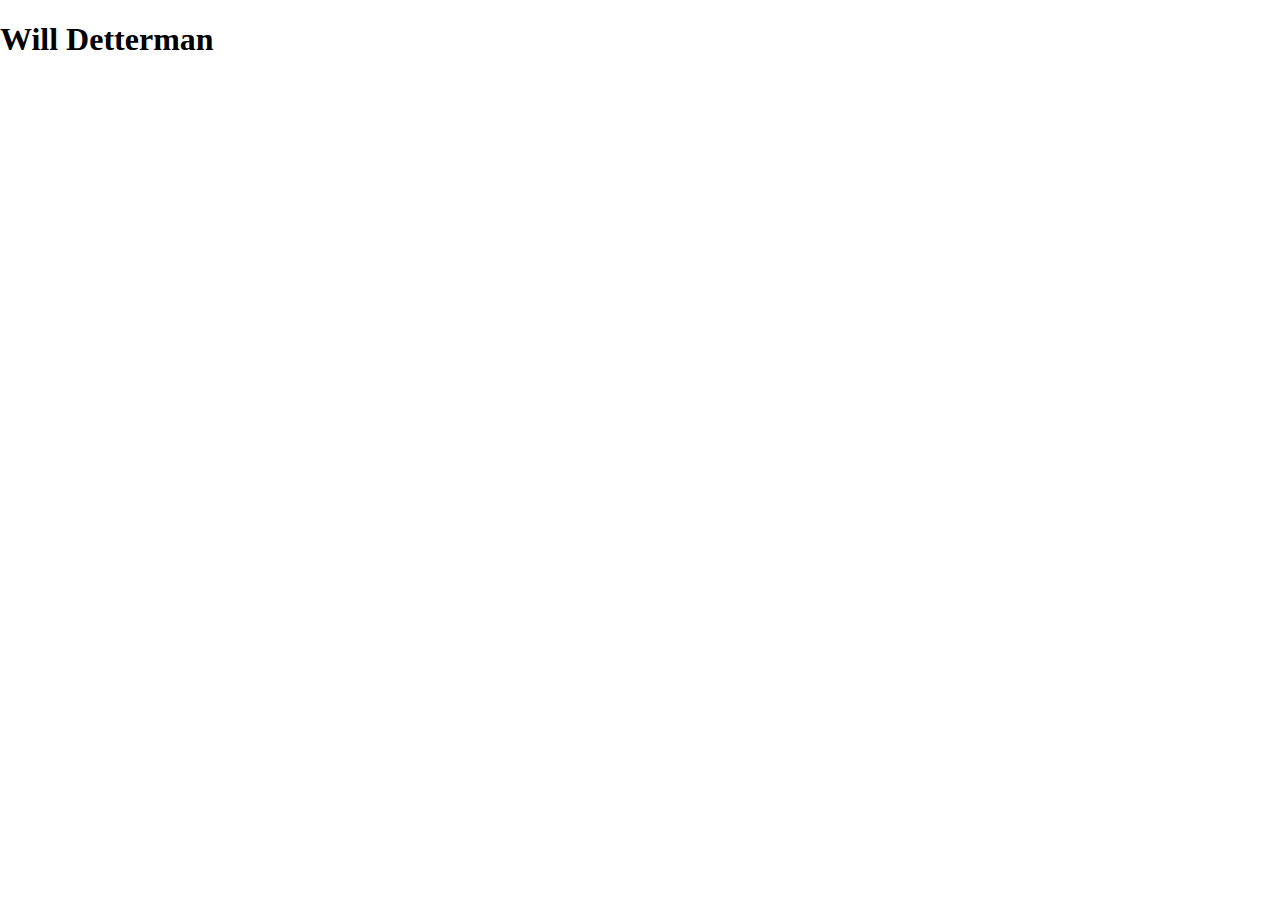
==== public/index.html @ bfdb22a1 "basic index.html start" ====
<!DOCTYPE html>
<html lang="en">
  <head>
    <meta charset="utf-8" />
    <meta name="viewport" content="width=device-width, initial-scale=1" />
    <title>Will Detterman's Portfolio Site</title>
    <link rel="stylesheet" href="styles/normalize.css" />
    <link rel="stylesheet" href="styles/main.css" />
    <link rel="icon" href="images/favicon.png" />
  </head>
  <body>
    <!-- Your content goes here -->
    <h1>Will Detterman</h1>
    <script src="scripts/main.js"></script>
  </body>
</html>
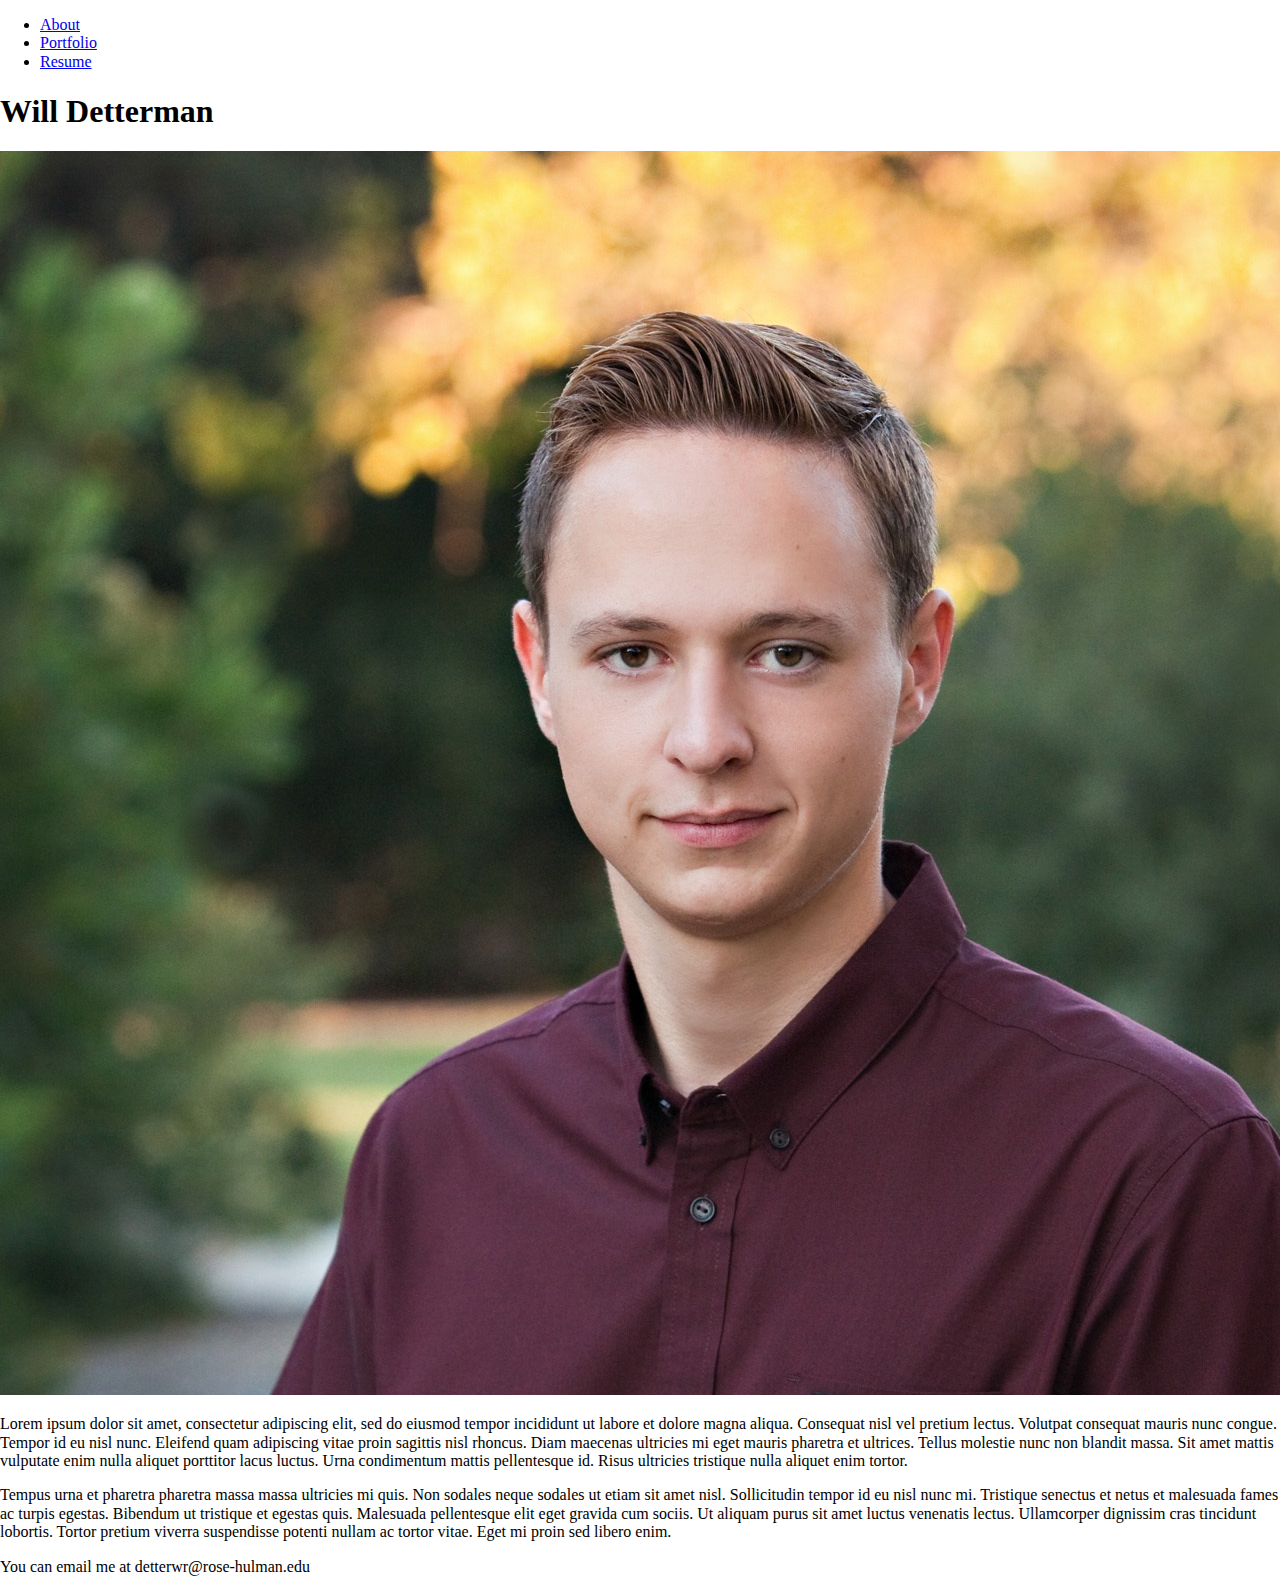
==== commit 08e17637: "basic markup of about page" ====
--- a/public/index.html
+++ b/public/index.html
@@ -8,9 +8,25 @@
     <link rel="stylesheet" href="styles/main.css" />
     <link rel="icon" href="images/favicon.png" />
   </head>
-  <body>
+  <body id="about">
     <!-- Your content goes here -->
-    <h1>Will Detterman</h1>
+    <nav>
+      <ul>
+        <li><a href="index.html">About</a></li>
+        <li><a href="portfolio.html">Portfolio</a></li>
+        <li><a href="resume.html">Resume</a></li>
+      </ul>
+    </nav>
+    <main>
+      <h1>Will Detterman</h1>
+    <img src="images/avatar.jpg">
+    <p>Lorem ipsum dolor sit amet, consectetur adipiscing elit, sed do eiusmod tempor incididunt ut labore et dolore magna aliqua. Consequat nisl vel pretium lectus. Volutpat consequat mauris nunc congue. Tempor id eu nisl nunc. Eleifend quam adipiscing vitae proin sagittis nisl rhoncus. Diam maecenas ultricies mi eget mauris pharetra et ultrices. Tellus molestie nunc non blandit massa. Sit amet mattis vulputate enim nulla aliquet porttitor lacus luctus. Urna condimentum mattis pellentesque id. Risus ultricies tristique nulla aliquet enim tortor. </p>
+    <p>Tempus urna et pharetra pharetra massa massa ultricies mi quis. Non sodales neque sodales ut etiam sit amet nisl. Sollicitudin tempor id eu nisl nunc mi. Tristique senectus et netus et malesuada fames ac turpis egestas. Bibendum ut tristique et egestas quis. Malesuada pellentesque elit eget gravida cum sociis. Ut aliquam purus sit amet luctus venenatis lectus. Ullamcorper dignissim cras tincidunt lobortis. Tortor pretium viverra suspendisse potenti nullam ac tortor vitae. Eget mi proin sed libero enim.</p>
+    <footer>
+      You can email me at detterwr@rose-hulman.edu
+    </footer>
+    </main>
+    
     <script src="scripts/main.js"></script>
   </body>
 </html>
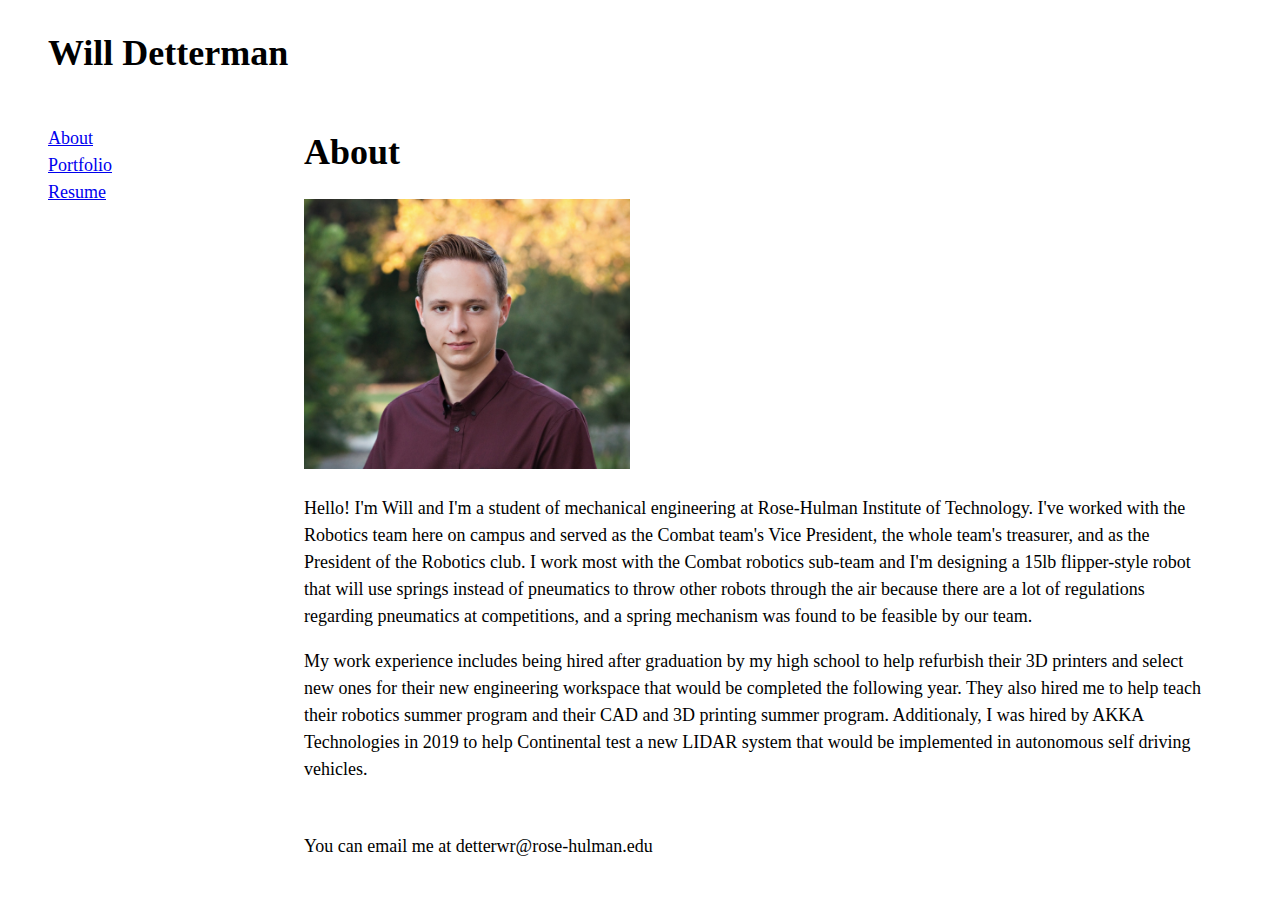
==== commit d0cb14f2: "removed ipsum text" ====
--- a/public/index.html
+++ b/public/index.html
@@ -9,6 +9,9 @@
     <link rel="icon" href="images/favicon.png" />
   </head>
   <body id="about">
+    <header>
+      <h1> Will Detterman</h1>
+    </header>
     <!-- Your content goes here -->
     <nav>
       <ul>
@@ -18,10 +21,10 @@
       </ul>
     </nav>
     <main>
-      <h1>Will Detterman</h1>
+      <h1>About</h1>
     <img src="images/avatar.jpg">
-    <p>Lorem ipsum dolor sit amet, consectetur adipiscing elit, sed do eiusmod tempor incididunt ut labore et dolore magna aliqua. Consequat nisl vel pretium lectus. Volutpat consequat mauris nunc congue. Tempor id eu nisl nunc. Eleifend quam adipiscing vitae proin sagittis nisl rhoncus. Diam maecenas ultricies mi eget mauris pharetra et ultrices. Tellus molestie nunc non blandit massa. Sit amet mattis vulputate enim nulla aliquet porttitor lacus luctus. Urna condimentum mattis pellentesque id. Risus ultricies tristique nulla aliquet enim tortor. </p>
-    <p>Tempus urna et pharetra pharetra massa massa ultricies mi quis. Non sodales neque sodales ut etiam sit amet nisl. Sollicitudin tempor id eu nisl nunc mi. Tristique senectus et netus et malesuada fames ac turpis egestas. Bibendum ut tristique et egestas quis. Malesuada pellentesque elit eget gravida cum sociis. Ut aliquam purus sit amet luctus venenatis lectus. Ullamcorper dignissim cras tincidunt lobortis. Tortor pretium viverra suspendisse potenti nullam ac tortor vitae. Eget mi proin sed libero enim.</p>
+    <p> Hello! I'm Will and I'm a student of mechanical engineering at Rose-Hulman Institute of Technology. I've worked with the Robotics team here on campus and served as the Combat team's Vice President, the whole team's treasurer, and as the President of the Robotics club. I work most with the Combat robotics sub-team and I'm designing a 15lb flipper-style robot that will use springs instead of pneumatics to throw other robots through the air because there are a lot of regulations regarding pneumatics at competitions, and a spring mechanism was found to be feasible by our team.</p>
+    <p>My work experience includes being hired after graduation by my high school to help refurbish their 3D printers and select new ones for their new engineering workspace that would be completed the following year. They also hired me to help teach their robotics summer program and their CAD and 3D printing summer program. Additionaly, I was hired by AKKA Technologies in 2019 to help Continental test a new LIDAR system that would be implemented in autonomous self driving vehicles. </p>
     <footer>
       You can email me at detterwr@rose-hulman.edu
     </footer>
--- a/public/styles/main.css
+++ b/public/styles/main.css
@@ -0,0 +1,110 @@
+ :root {
+     --vertical-space: 2rem;
+     --horizontal-space: 3rem;
+ }
+ 
+ 
+ body {
+    /*padding-left: 4em; */
+    font-size: 18px;
+    line-height: 1.5;  
+}
+
+h1, h2, h3 {
+    line-height: 1.2; 
+}
+
+body#about img {
+    height: 15em;
+}
+
+body#portfolio img{
+    /* height: 25em; */
+}
+
+p {
+    max-width: 50em;
+}
+
+body {
+    display: grid;
+    grid-template-areas: "head head"
+                         "nav nav"
+                         "main main"
+                         "foot foot";
+    grid-template-columns: 1fr 4fr;
+    grid-template-rows: auto auto 1fr auto; 
+}
+
+@media Screen and (min-width: 25em){
+    body {
+        grid-template-areas: "head head"
+                             "nav main"
+                             "foot foot";
+        grid-template-rows: auto 1fr auto; 
+    }
+}
+
+body > * {
+    padding-left: var(--horizontal-space);
+    padding-right: var(--horizontal-space);
+}
+
+body > header {
+    grid-area: head;
+
+}
+
+body > nav {
+    grid-area: nav;
+
+}
+
+body > nav ul {
+    list-style-type: none;
+    padding: 0;
+}
+
+body > main {
+    grid-area: main;
+
+}
+
+body > footer {
+    grid-area: foot;
+
+}
+
+header, footer {
+    padding-top: var(--vertical-space);
+    padding-bottom: var(--vertical-space);
+}
+
+header h1, footer h1 {
+    margin: 0;
+}
+
+body#portfolio ul#portfolioItems {
+    display: flex;
+    flex-wrap: wrap;
+    flex: 1; 
+    list-style-type: nonw;
+    padding: 0;
+}
+
+body#portfolio ul#portfolioItems li {
+    flex-basis: 48%;
+    padding-right: 2%;
+}
+
+@media Screen and (min-width: 25em){
+    body#portfolio ul#portfolioItems li {
+        flex-basis: 48%;
+        padding-right: 2%; 
+    }
+    }
+
+body#portfolio ul#portfolioItems li img {
+    max-width: 100%; 
+}
+
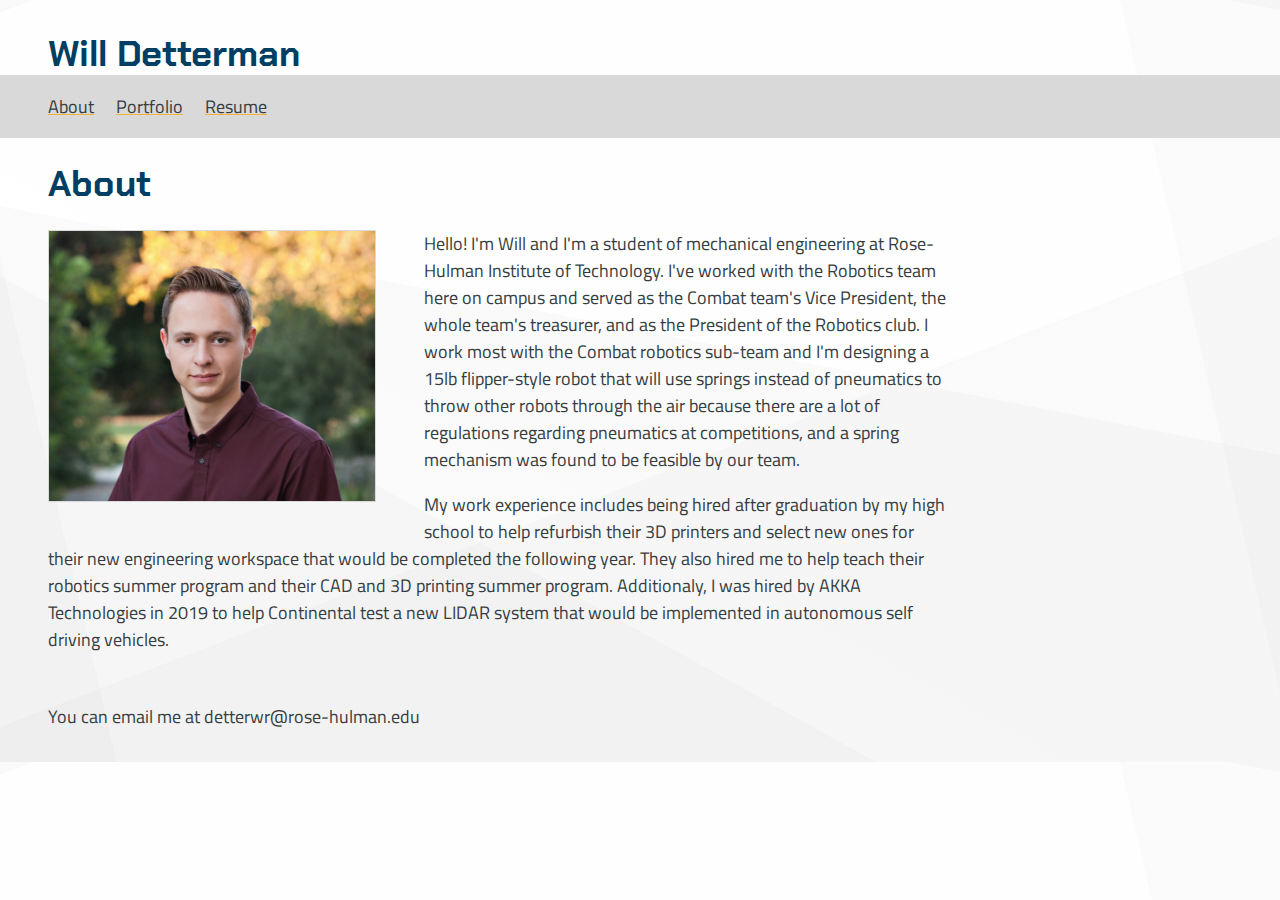
==== commit 0692397e: "javascript and images updated" ====
--- a/public/index.html
+++ b/public/index.html
@@ -6,14 +6,17 @@
     <title>Will Detterman's Portfolio Site</title>
     <link rel="stylesheet" href="styles/normalize.css" />
     <link rel="stylesheet" href="styles/main.css" />
-    <link rel="icon" href="images/favicon.png" />
+    <link rel="apple-touch-icon" sizes="180x180" href="/OneDrive/Documents/q1 y5/csse280/git repository/detterwr.github.io/public/images/icon/apple-touch-icon.png">
+    <link rel="icon" type="image/png" sizes="32x32" href="/OneDrive/Documents/q1 y5/csse280/git repository/detterwr.github.io/public/images/icon/favicon-32x32.png">
+    <link rel="icon" type="image/png" sizes="16x16" href="/OneDrive/Documents/q1 y5/csse280/git repository/detterwr.github.io/public/images/icon/favicon-16x16.png">
+    <link rel="manifest" href="/OneDrive/Documents/q1 y5/csse280/git repository/detterwr.github.io/public/images/icon/site.webmanifest">
   </head>
   <body id="about">
     <header>
       <h1> Will Detterman</h1>
     </header>
     <!-- Your content goes here -->
-    <nav>
+    <nav id="navbar">
       <ul>
         <li><a href="index.html">About</a></li>
         <li><a href="portfolio.html">Portfolio</a></li>
--- a/public/styles/main.css
+++ b/public/styles/main.css
@@ -1,21 +1,52 @@
+@import url('https://fonts.googleapis.com/css2?family=Chakra+Petch&display=swap');
+@import url('https://fonts.googleapis.com/css2?family=Chakra+Petch&family=Titillium+Web&display=swap'); 
+
  :root {
      --vertical-space: 2rem;
      --horizontal-space: 3rem;
+
+     --light-color:#D9D9D9;
+     --body-color:#353D40;
+     --heading-color:#003F63;
+     --contrast-color:#F2B138;
  }
  
  
  body {
     /*padding-left: 4em; */
     font-size: 18px;
-    line-height: 1.5;  
+    line-height: 1.5;
+    font-family: 'Titillium Web', regular; 
+    color: var(--body-color);   
+    background-image: linear-gradient(339deg, rgba(47, 47, 47,0.02) 0%, rgba(47, 47, 47,0.02) 42%,transparent 42%, transparent 99%,rgba(17, 17, 17,0.02) 99%, rgba(17, 17, 17,0.02) 100%),linear-gradient(257deg, rgba(65, 65, 65,0.02) 0%, rgba(65, 65, 65,0.02) 11%,transparent 11%, transparent 92%,rgba(53, 53, 53,0.02) 92%, rgba(53, 53, 53,0.02) 100%),linear-gradient(191deg, rgba(5, 5, 5,0.02) 0%, rgba(5, 5, 5,0.02) 1%,transparent 1%, transparent 45%,rgba(19, 19, 19,0.02) 45%, rgba(19, 19, 19,0.02) 100%),linear-gradient(29deg, rgba(28, 28, 28,0.02) 0%, rgba(28, 28, 28,0.02) 33%,transparent 33%, transparent 40%,rgba(220, 220, 220,0.02) 40%, rgba(220, 220, 220,0.02) 100%),linear-gradient(90deg, rgb(255,255,255),rgb(255,255,255));
 }
 
 h1, h2, h3 {
     line-height: 1.2; 
+    font-family: 'Chakra Petch', regular; 
+    color: var(--heading-color); 
+}
+
+a {
+    color: var(--body-color);
+    text-decoration-color: var(--contrast-color);
+}
+
+a:hover {
+    color: var(--contrast-color);
 }
 
 body#about img {
     height: 15em;
+    display: inline;
+    margin-right: var(--horizontal-space);
+    margin-bottom: var(--vertical-space); 
+    border: 1px solid var(--light-color); 
+}
+@media screen and (min-width: 25em) {
+    body#about img {
+    float:left; 
+    }
 }
 
 body#portfolio img{
@@ -32,14 +63,15 @@
                          "nav nav"
                          "main main"
                          "foot foot";
-    grid-template-columns: 1fr 4fr;
+    grid-template-columns: auto 4fr;
     grid-template-rows: auto auto 1fr auto; 
 }
 
 @media Screen and (min-width: 25em){
     body {
         grid-template-areas: "head head"
-                             "nav main"
+                            "nav nav"
+                             "main main"
                              "foot foot";
         grid-template-rows: auto 1fr auto; 
     }
@@ -57,12 +89,17 @@
 
 body > nav {
     grid-area: nav;
-
+    background-color:var(--light-color);
 }
 
 body > nav ul {
     list-style-type: none;
     padding: 0;
+}
+
+body > nav ul li {
+    display: inline-block; 
+    padding-right: 1em; 
 }
 
 body > main {
@@ -78,6 +115,10 @@
 header, footer {
     padding-top: var(--vertical-space);
     padding-bottom: var(--vertical-space);
+}
+
+header {
+    padding-bottom: 0; 
 }
 
 header h1, footer h1 {
@@ -108,3 +149,14 @@
     max-width: 100%; 
 }
 
+/* The sticky class is added to the navbar with JS when it reaches its scroll position */
+.sticky {
+    position: fixed;
+    top: 0;
+    width: 100%;
+  }
+  
+  /* Add some top padding to the page content to prevent sudden quick movement (as the navigation bar gets a new position at the top of the page (position:fixed and top:0) */
+  .sticky + .content {
+    padding-top: 60px;
+  }